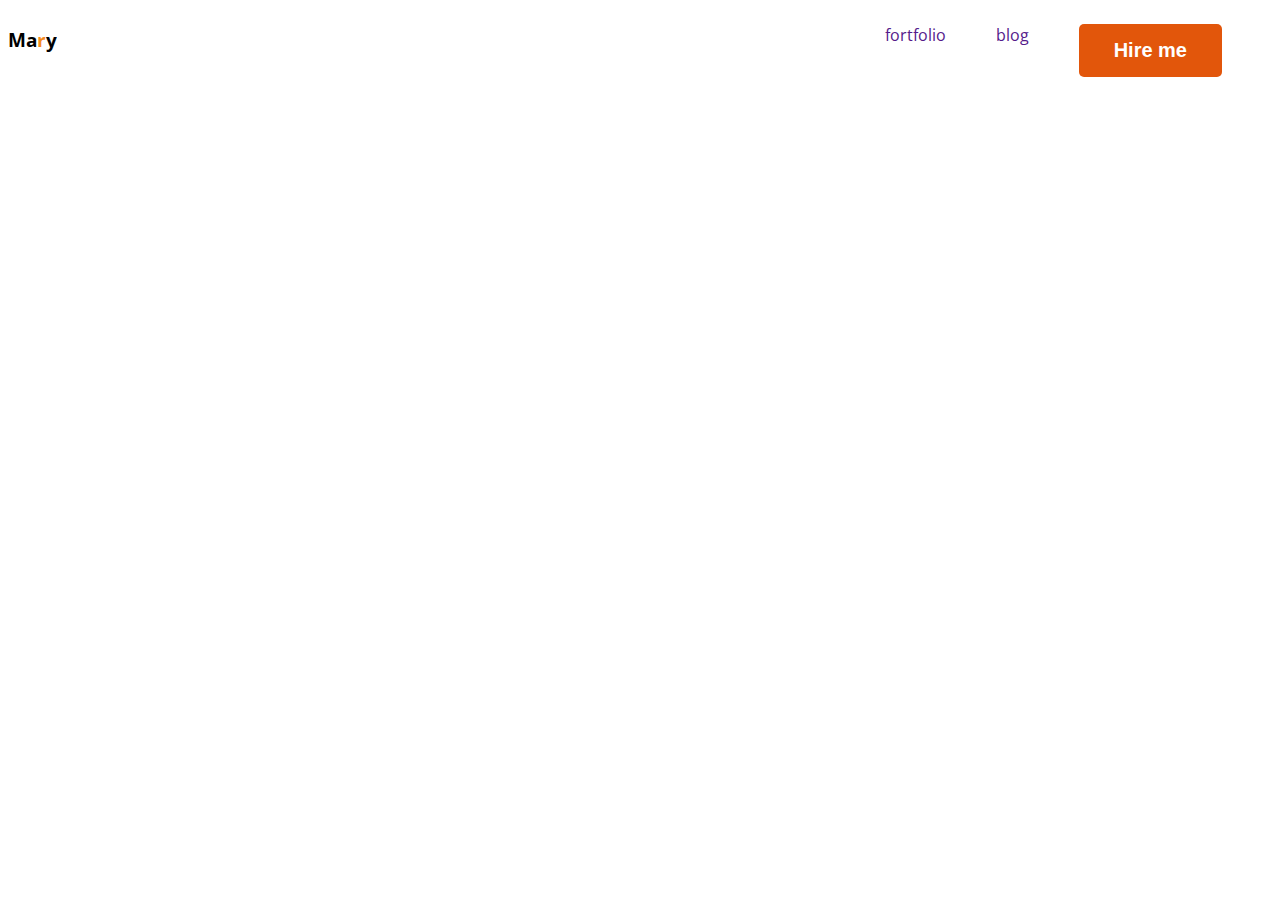
==== index.html @ 26a4908d "added nav" ====
<!DOCTYPE html>
<html lang="en">
<head>
    <meta charset="UTF-8">
    <meta name="viewport" content="width=device-width, initial-scale=1.0">
    <title> web devaloper fortfoli</title>
    <link rel="preconnect" href="https://fonts.googleapis.com">
<link rel="preconnect" href="https://fonts.gstatic.com" crossorigin>
<link href="https://fonts.googleapis.com/css2?family=Open+Sans:wght@800&display=swap" rel="stylesheet">
    <link rel="stylesheet" href="styles/fortfolio.css">
</head>
<body>
    <header>
        <nav>
            <h3 class="nav-title">Ma<span class="text-primary">r</span>y</h3>
            <ul>
               <li><a href="">fortfolio</a></li>
               <li><a href="">blog</a></li>
               <li> <button class="btn-primary"> Hire me</button></li>
            </ul>
        </nav>
    </header>
    <main>

    </main>
    <footer>
        
    </footer>
</body>
</html>
---- styles/fortfolio.css ----
/* common shared styles*/
body{
    font-family: 'Open Sans', sans-serif;
}
.text-primary{
    color: rgba(244, 128, 4, 0.909);
}
.btn-primary{
    border-radius: 5px;
    background: rgba(225, 81, 3, 0.968);
    border: 0;
    color: white;
    font-size: 20px;
    font-weight: 700;
    padding: 15px 35px;
}
/*nav related styles*/
nav{
    display: flex;
    justify-content: space-between;
}
.nav{
    color: #181818;
    font-size: 45px;
    font-weight: 800;
}
nav > ul{
    display: flex;
}
nav li{
    list-style: none;
    margin-right: 50px;
}
nav a{
    text-decoration: none;
}
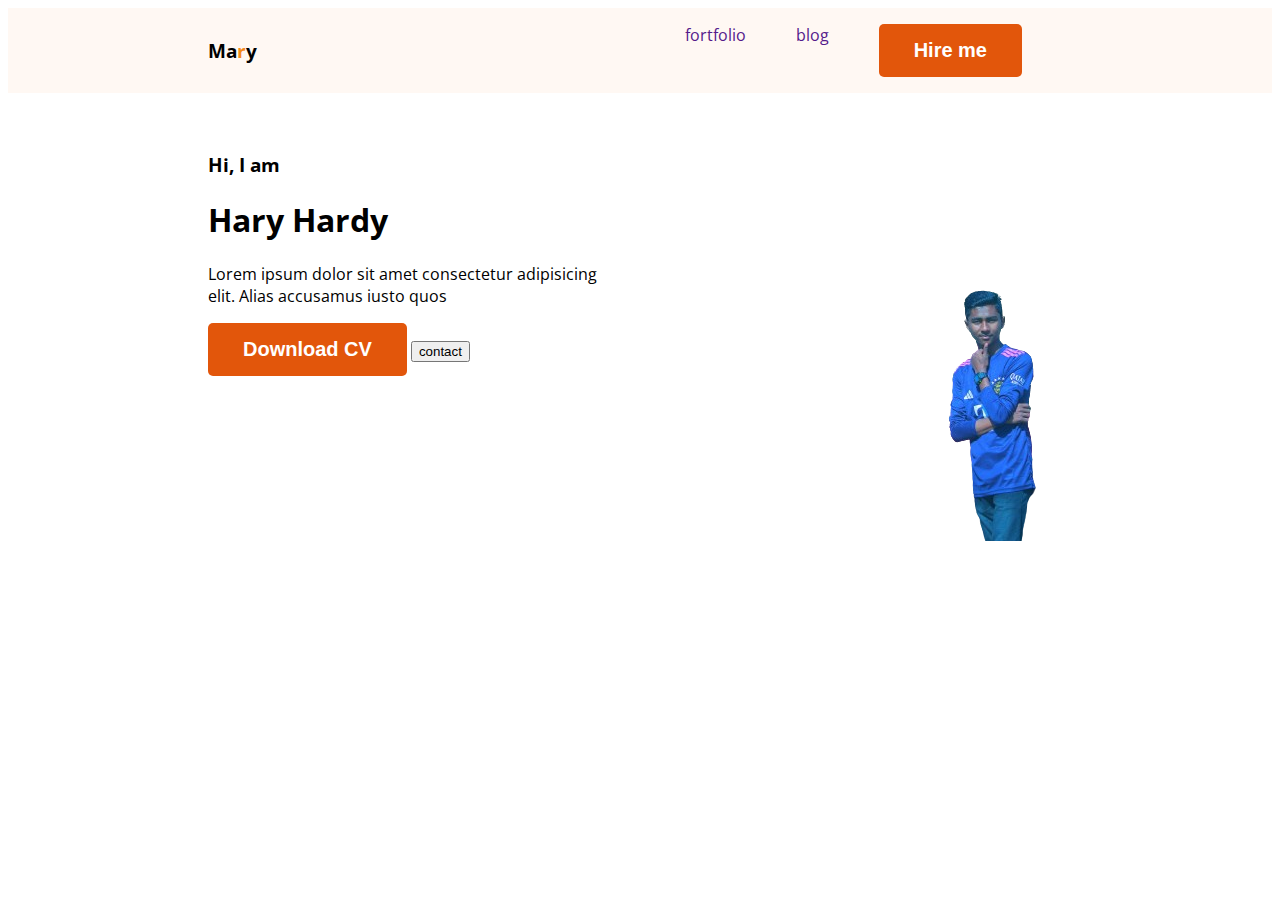
==== commit 880610f1: "banner content added" ====
--- a/index.html
+++ b/index.html
@@ -10,7 +10,10 @@
     <link rel="stylesheet" href="styles/fortfolio.css">
 </head>
 <body>
-    <header>
+    <header class="header">
+        <nav>
+          
+        </nav>
         <nav>
             <h3 class="nav-title">Ma<span class="text-primary">r</span>y</h3>
             <ul>
@@ -20,7 +23,21 @@
             </ul>
         </nav>
     </header>
-    <main>
+           <header class="banner">
+            
+            <div class="banner">
+                <div>
+                   <h3 class="banner-greeting">Hi, I am</h3>
+                   <h1 class="banner-title">Hary Hardy</h1>
+                   <p>Lorem ipsum dolor sit amet consectetur adipisicing elit. Alias accusamus iusto  quos</p>
+                   <button class="btn-primary">Download CV</button>
+                  <button class="btn-primaey">contact</button>
+                </div>
+                <img src="styles/rony.png" alt="">
+             </div>
+            
+         </header>
+     <main>
 
     </main>
     <footer>
--- a/styles/fortfolio.css
+++ b/styles/fortfolio.css
@@ -18,6 +18,8 @@
 nav{
     display: flex;
     justify-content: space-between;
+    align-items: center;
+    margin: 0 200px;
 }
 .nav{
     color: #181818;
@@ -33,4 +35,15 @@
 }
 nav a{
     text-decoration: none;
+}
+/*header related styles*/
+.header{
+      background-color: #fff8f3;
+}
+.div{
+    background-color: #fff8f;
+}
+.banner{
+    padding: 20px 20px 30px 100px;
+    display: flex;
 }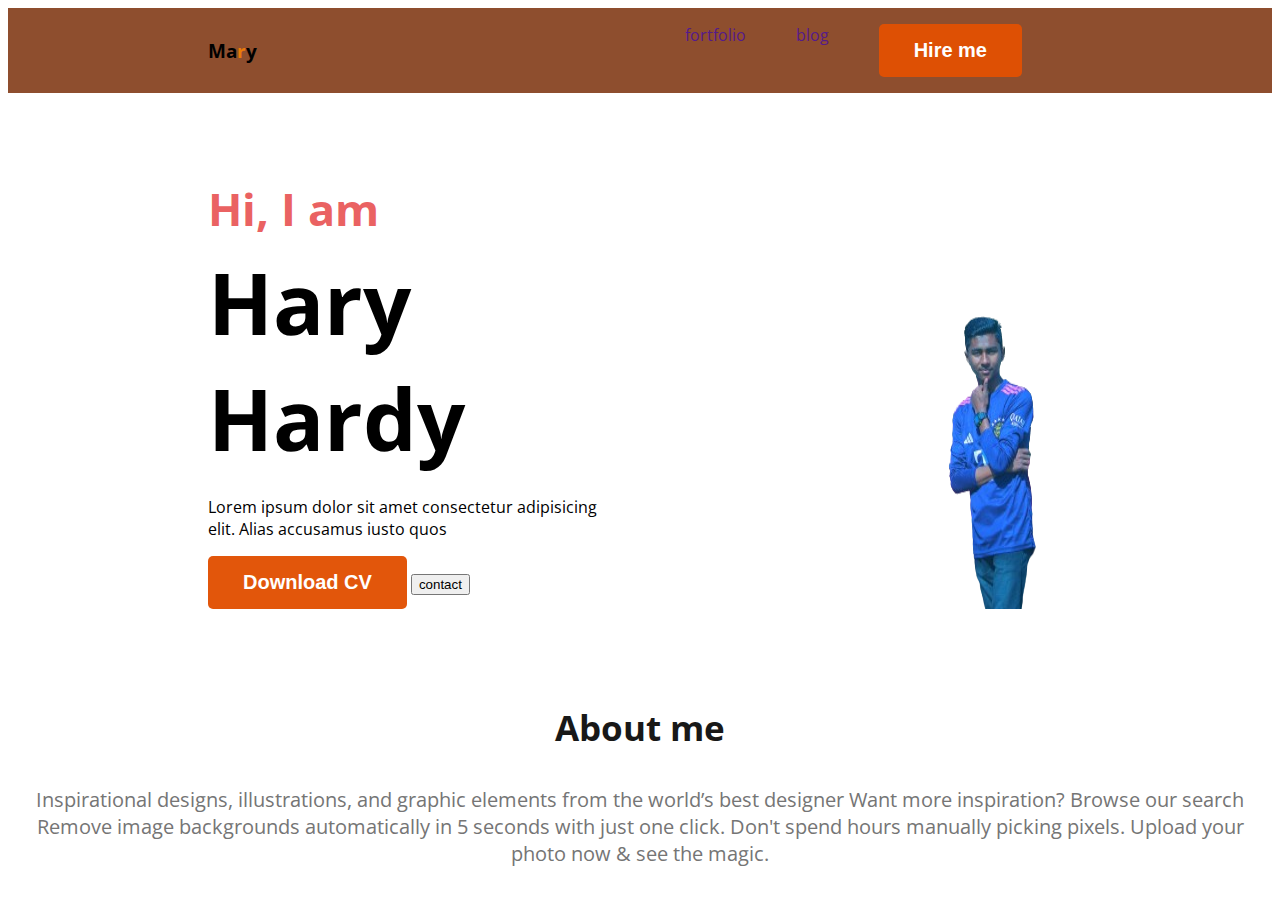
==== commit 9238b6db: "about section created" ====
--- a/index.html
+++ b/index.html
@@ -26,19 +26,23 @@
            <header class="banner">
             
             <div class="banner">
-                <div>
+                <div class="banner-content">
                    <h3 class="banner-greeting">Hi, I am</h3>
                    <h1 class="banner-title">Hary Hardy</h1>
-                   <p>Lorem ipsum dolor sit amet consectetur adipisicing elit. Alias accusamus iusto  quos</p>
+                   <p >Lorem ipsum dolor sit amet consectetur adipisicing elit. Alias accusamus iusto  quos</p>
                    <button class="btn-primary">Download CV</button>
                   <button class="btn-primaey">contact</button>
                 </div>
                 <img src="styles/rony.png" alt="">
              </div>
-            
-         </header>
+             </header>
      <main>
-
+          <section class="about">
+            <h3 class="section-title">About me</h3>
+            <p class="section-description">
+                Inspirational designs, illustrations, and graphic elements from the world’s best designer Want more inspiration? Browse our search Remove image backgrounds automatically in 5 seconds with just one click. Don't spend hours manually picking pixels. Upload your photo now & see the magic. 
+            </p>
+          </section>
     </main>
     <footer>
         
--- a/styles/fortfolio.css
+++ b/styles/fortfolio.css
@@ -13,6 +13,17 @@
     font-size: 20px;
     font-weight: 700;
     padding: 15px 35px;
+}
+.section-title {
+    color: #181818;
+    text-align: center;
+    font-size: 35px;
+    font-weight: 700;
+}
+.section-description{
+    color: #757575;
+    text-align: center;
+    font-size: 20px;
 }
 /*nav related styles*/
 nav{
@@ -38,7 +49,7 @@
 }
 /*header related styles*/
 .header{
-      background-color: #fff8f3;
+      background-color: #833c19e8;
 }
 .div{
     background-color: #fff8f;
@@ -46,4 +57,24 @@
 .banner{
     padding: 20px 20px 30px 100px;
     display: flex;
+}
+.banner-greeting{
+    font-size: 45px;
+    color: #ea6262;
+    margin-bottom: 0;
+}
+.banner-title{
+    font-size: 85px;
+    font-weight: 700;
+    margin-top: 5px;
+    margin-bottom: 20px;
+}
+/*main section styles*/
+
+/*about section styles*/
+about{
+    padding: 130px;
+    border-radius: 10px;
+    background: hsla(42, 84%, 33%, 0.735);
+    margin: 130px 0;
 }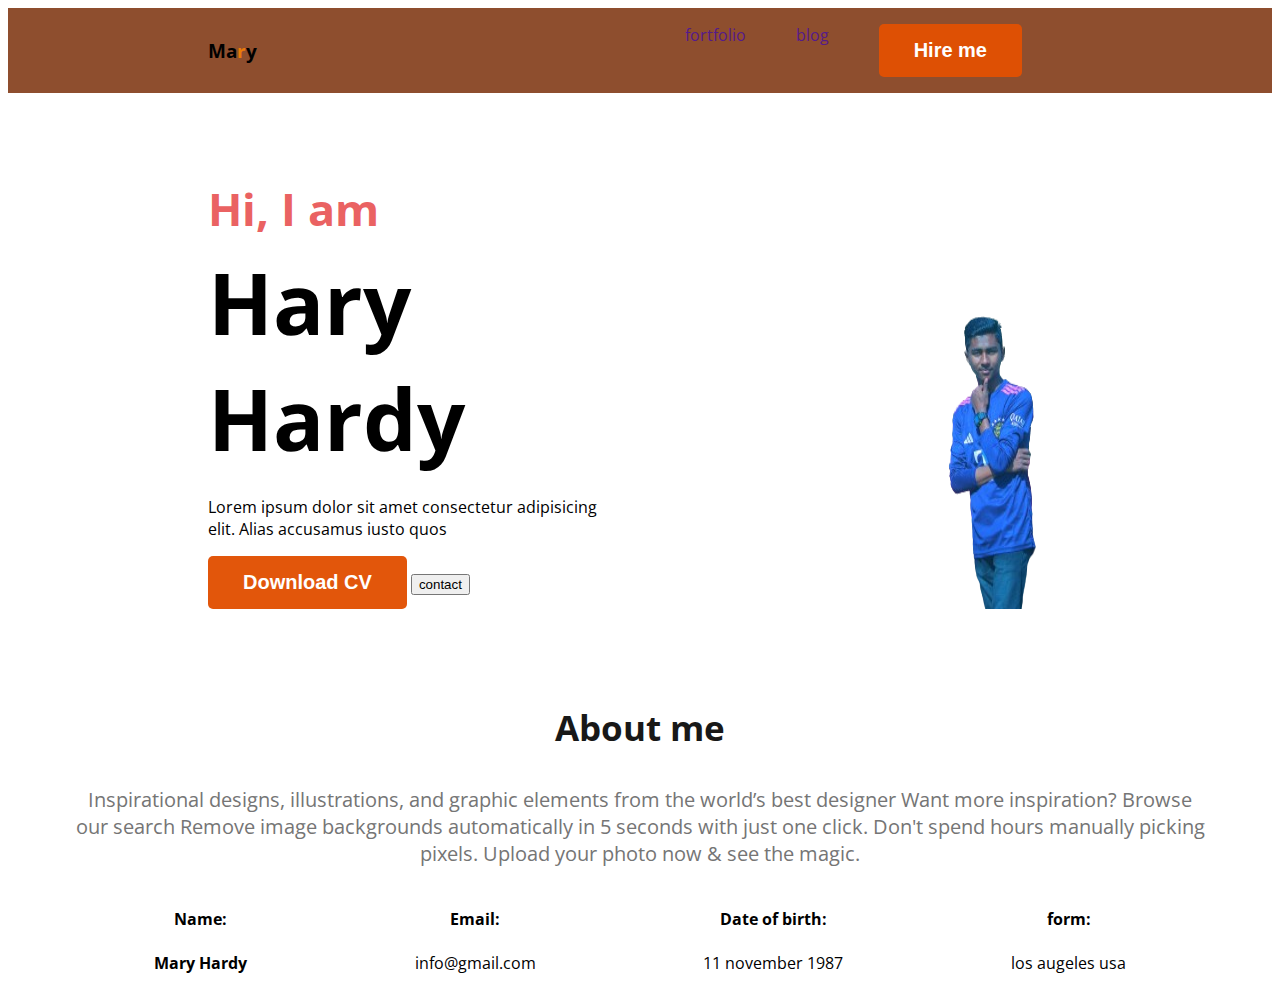
==== commit 711179ce: "added about information" ====
--- a/index.html
+++ b/index.html
@@ -42,6 +42,24 @@
             <p class="section-description">
                 Inspirational designs, illustrations, and graphic elements from the world’s best designer Want more inspiration? Browse our search Remove image backgrounds automatically in 5 seconds with just one click. Don't spend hours manually picking pixels. Upload your photo now & see the magic. 
             </p>
+            <div class="about-info-container">
+                <div class="about-info">
+                    <h4 class="info-title">Name:<h4>
+                    <p class="info-description">Mary  Hardy</p>
+                </div>
+                <div class="about-info">
+                    <h4 class="info-title">Email:</h4>
+                    <p class="info-description">info@gmail.com</p>
+                </div>
+                <div class="about-info">
+                    <h4 class="info-title">Date of birth:</h4>
+                    <p class="info-description">11 november 1987</p>
+                </div>
+                <div class="about-info">
+                    <h4 class="info-title">form:</h4>
+                    <p class="info-description">los augeles usa</p>
+                </div>
+            </div>
           </section>
     </main>
     <footer>
--- a/styles/fortfolio.css
+++ b/styles/fortfolio.css
@@ -70,11 +70,21 @@
     margin-bottom: 20px;
 }
 /*main section styles*/
-
+main{
+    max-width: 1140px;
+    margin: 0 auto;
+}
 /*about section styles*/
 about{
     padding: 130px;
     border-radius: 10px;
     background: hsla(42, 84%, 33%, 0.735);
     margin: 130px 0;
-}+}
+.about-info-container{
+    display: flex;
+    justify-content: space-around;
+}
+.about-info{
+    text-align: center;
+}
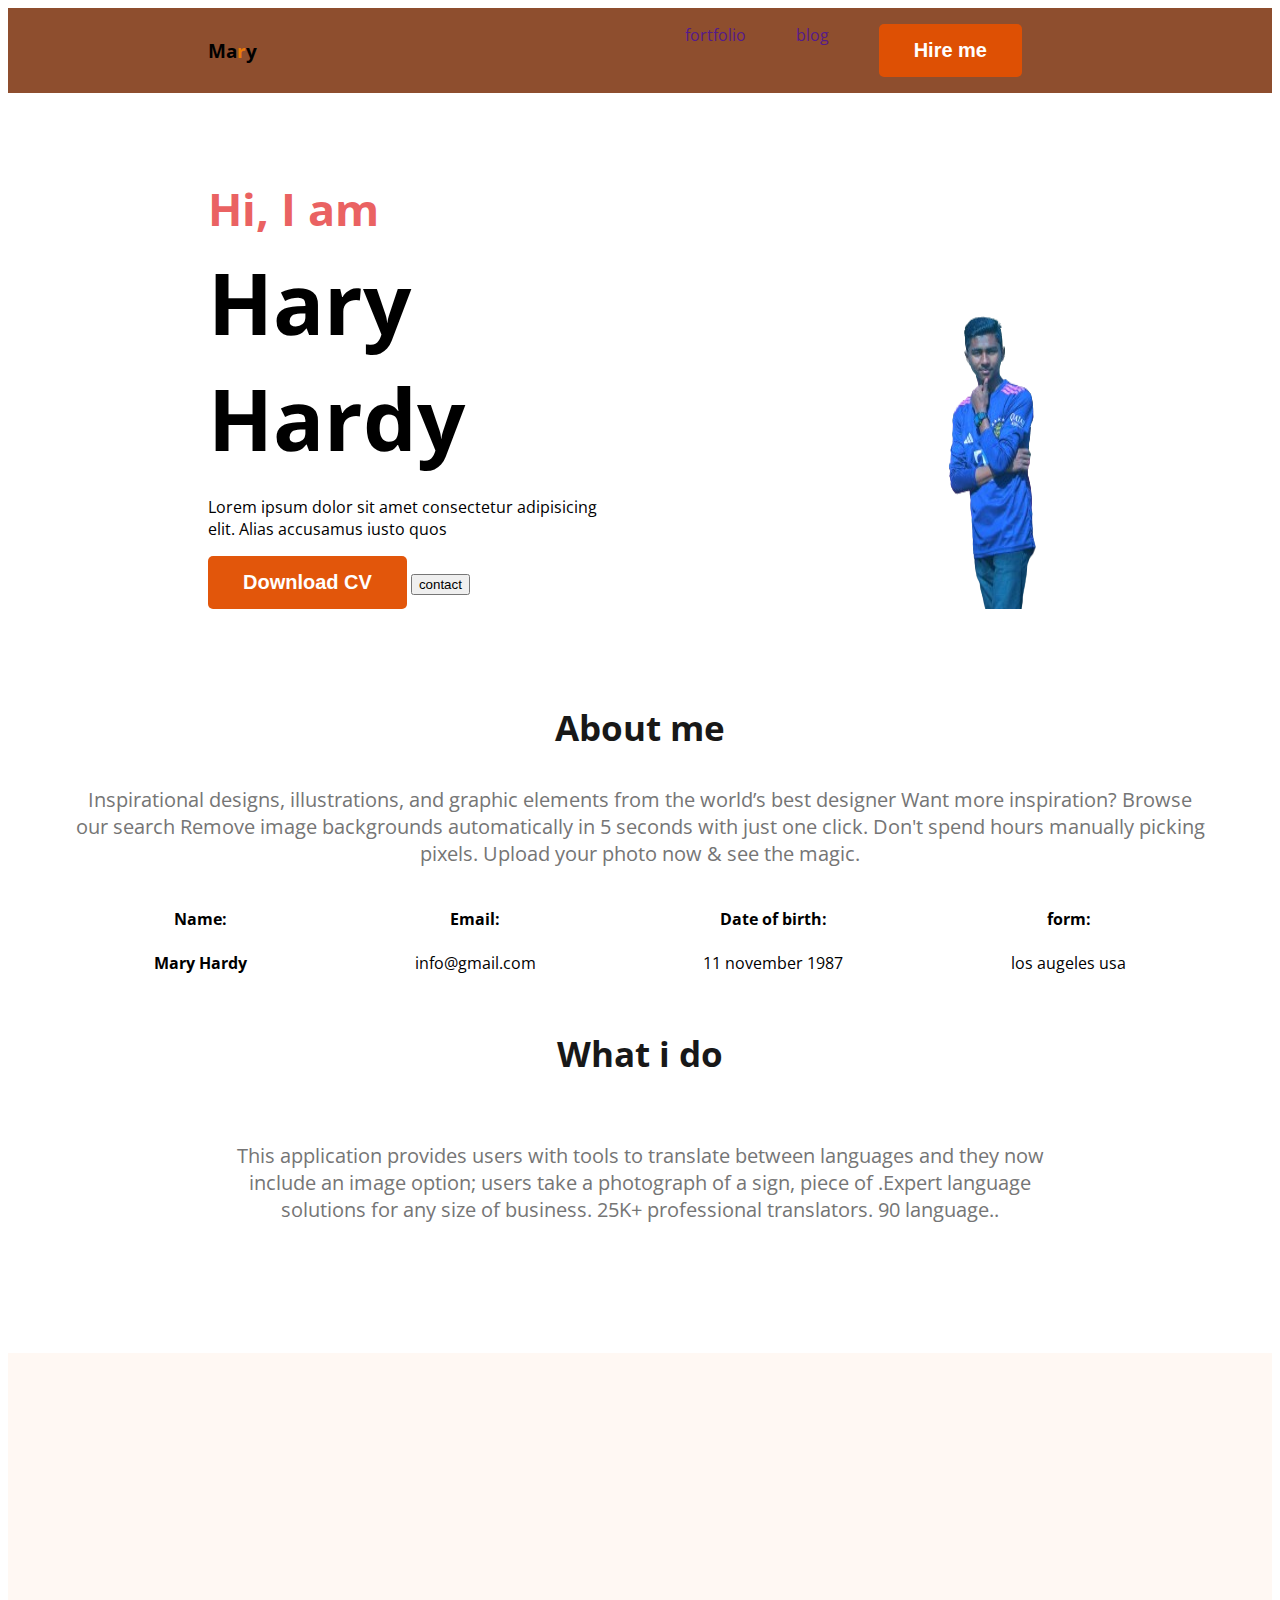
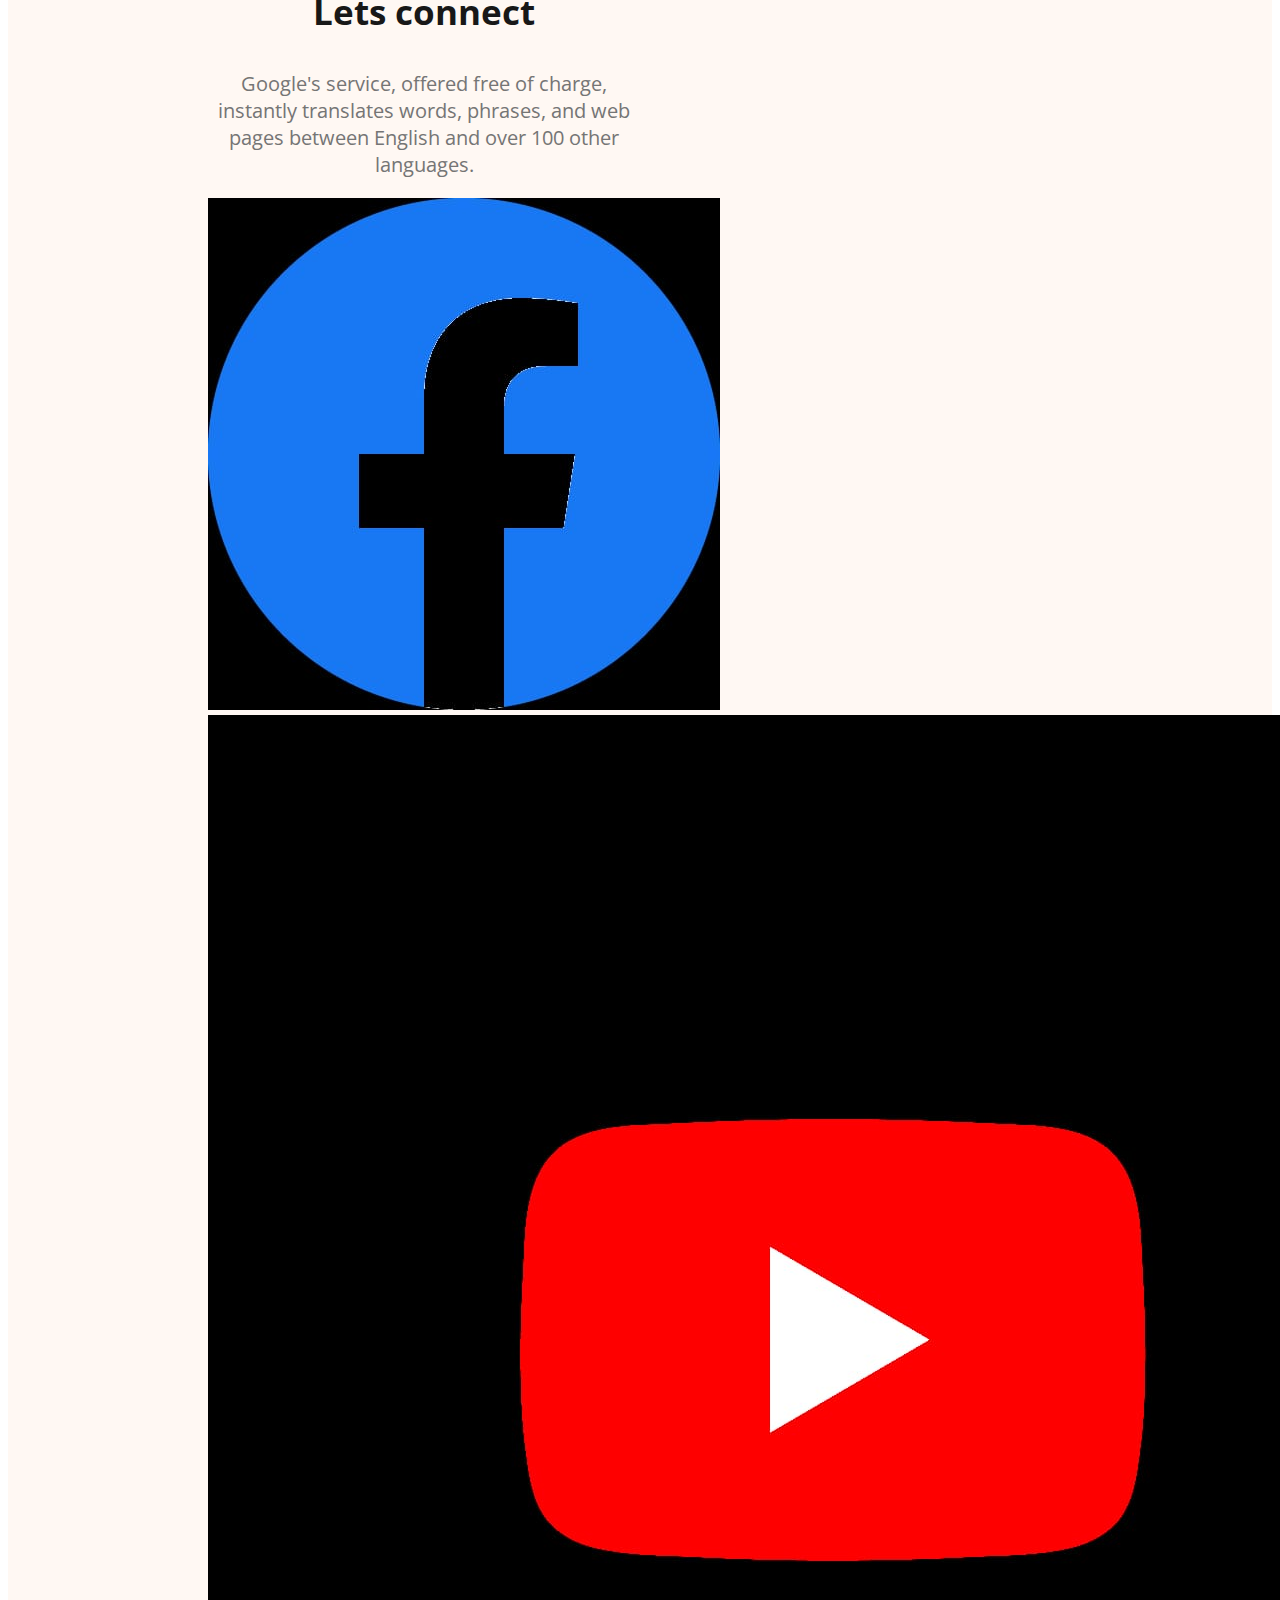
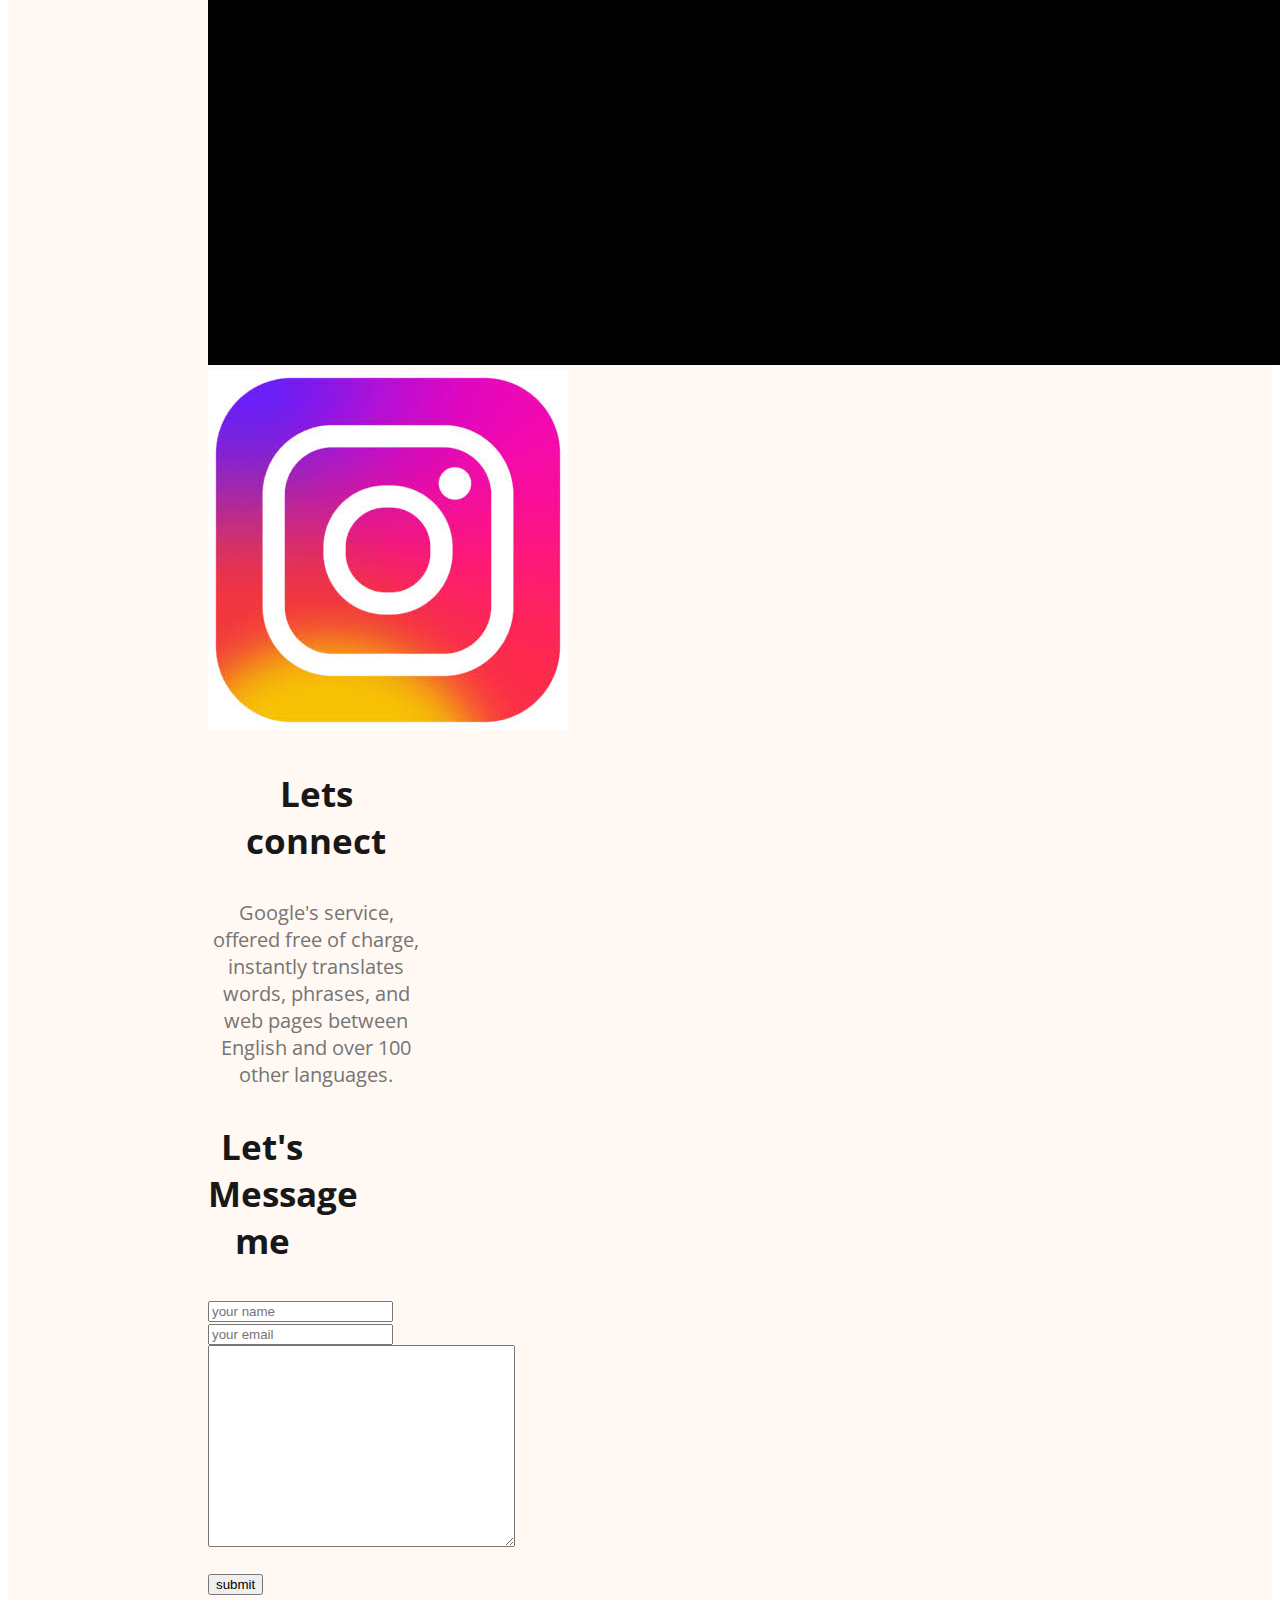
==== commit d876f3df: "finished footer section with contact form" ====
--- a/index.html
+++ b/index.html
@@ -60,10 +60,38 @@
                     <p class="info-description">los augeles usa</p>
                 </div>
             </div>
+          </section> 
+           
+          <section>
+            <h3 class="section-title">What i do</h3>
+            <p id="what-i-do-description" class="section-description">This application provides users with tools to translate between languages and they now include an image option; users take a photograph of a sign, piece of .Expert language solutions for any size of business. 25K+ professional translators. 90 language..</p>
           </section>
-    </main>
+    </main>   
     <footer>
-        
+        <div class="footer-column">
+         <h3 class="section-title">Lets connect</h3>
+         <p class="section-description">
+            Google's service, offered free of charge, instantly translates words, phrases, and web pages between English and over 100 other languages.
+         </p>
+         <div class="social-links">
+            <a href=""><img src="styles/rony/facebook.jpeg" alt=""> </a>
+            <a href=""><img src="styles/rony/tumi.jpeg " alt=""> </a>
+            <a href=""><img src="styles/rony/huhal.jpeg" alt=""> </a>
+         </div>
+         <div class="footer-column">
+            <h3 class="section-title">Lets connect</h3>
+            <p class="section-description">
+               Google's service, offered free of charge, instantly translates words, phrases, and web pages between English and over 100 other languages.
+            </p>
+        <div class="footer-column"> 
+            <h3 class=" section-title">Let's Message me</h3>
+            <form action="">
+                <input type="text" placeholder="your name">
+                <input type="email" name="" placeholder="your email" id="">
+                <textarea name="" id="" cols="30" rows="10"></textarea>
+                <input type="submit" value="submit">
+            </form>
+        </div> 
     </footer>
 </body>
 </html>--- a/styles/fortfolio.css
+++ b/styles/fortfolio.css
@@ -88,3 +88,24 @@
 .about-info{
     text-align: center;
 }
+#what-i-do-description{
+      padding: 30px 150px;
+}
+
+footer{
+    display: flex;
+    gap: 100px;
+    background: #fff8f3;
+    margin-top: 100px;
+    padding:  200px;
+}
+.footer-column{
+    width: 50%;
+}
+.contact-input,textarea{
+    display: block;
+    margin-bottom: 25px;
+    padding: 25px;
+    color: aqua;
+}
+ 